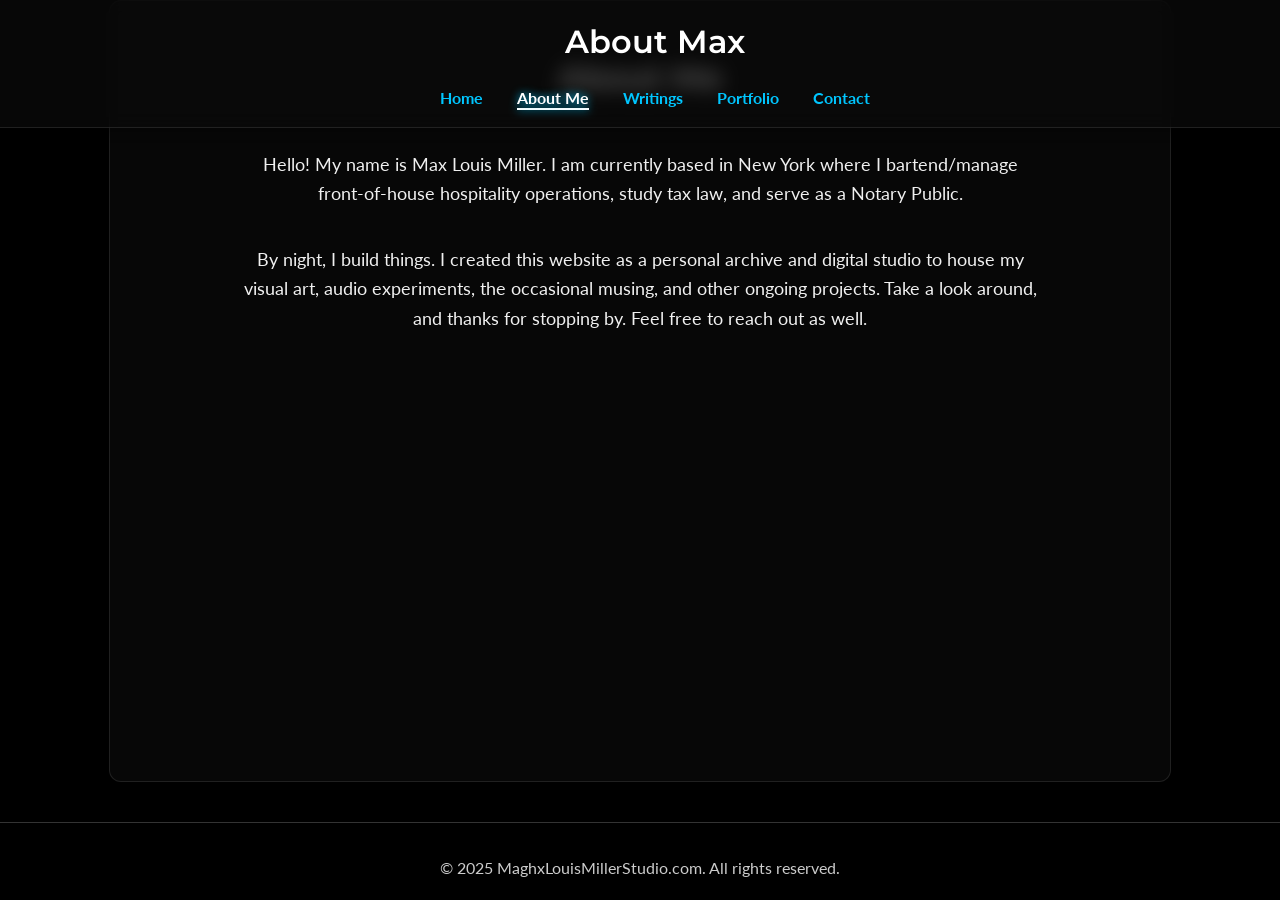
==== about.html @ 5465ef69 "Update about.html text update" ====
<!DOCTYPE html>
<html lang="en">

<head>
    <meta charset="UTF-8">
    <meta name="viewport" content="width=device-width, initial-scale=1.0">
    <meta name="description" content="About Max, a creative professional.">
    <title>About Me - Maxaroonie.com</title>
    <link rel="preconnect" href="https://fonts.googleapis.com">
    <link rel="preconnect" href="https://fonts.gstatic.com" crossorigin>
    <link href="https://fonts.googleapis.com/css2?family=Lato:wght@400;700&family=Montserrat:wght@600;700&display=swap" rel="stylesheet">
    <link rel="stylesheet" href="style.css">
    <script>
        window.addEventListener('DOMContentLoaded', () => {
            console.log('Page loaded');
        });
    </script>
    <script defer src="script.js"></script>
</head>

<body>
    <canvas id="starfield-canvas"></canvas>
    <header>
        <h1 class="site-title">About Max</h1>
        <nav>
            <a href="index.html">Home</a>
            <a href="about.html" class="active">About Me</a>
            <a href="writings.html">Writings</a>
            <a href="portfolio.html">Portfolio</a>
            <a href="index.html#contact">Contact</a>
        </nav>
    </header>

    <section class="about-section">

        <h2>About Me</h2>
<p>
    Hello! My name is Max Louis Miller. I am currently based in New York where I bartend/manage front-of-house hospitality operations, study tax law, and serve as a Notary Public.
</p>
<p>
    By night, I build things. I created this website as a personal archive and digital studio to house my visual art, audio experiments, the occasional musing, and other ongoing projects. Take a look around, and thanks for stopping by. Feel free to reach out as well.
</p>
    </section>

    <footer>
        <p>© 2025 MaghxLouisMillerStudio.com. All rights reserved.</p>
    </footer>
</body>
</html>
---- style.css ----
/* ---------------------------------
   NEW: FADE-IN ANIMATION
   This provides the "cool animation" on page load.
---------------------------------- */
@keyframes fadeIn {
  from {
    opacity: 0;
    transform: translateY(20px);
  }
  to {
    opacity: 1;
    transform: translateY(0);
  }
}

/* ---------------------------------
   STARFIELD BACKGROUND
---------------------------------- */
#starfield-canvas {
  position: fixed;
  top: 0;
  left: 0;
  width: 100%;
  height: 100%;
  z-index: -1;
  background: #000;
}

/* ---------------------------------
   GLOBAL & BODY STYLES
   FIXED: Font-family now correctly uses the loaded Google Fonts.
---------------------------------- */
html, body {
  margin: 0;
  padding: 0;
  /* FIXED: Using 'Lato' as the base font */
  font-family: 'Lato', Arial, sans-serif;
  background: transparent; /* Allows the starfield to show */
  color: #f0f0f0; /* Slightly softer white for text */
  font-size: 16px;
  line-height: 1.7;
}

/* Base link styles */
a {
  color: #00c6ff; /* Use a single, consistent bright blue */
  text-decoration: none;
  font-weight: bold;
  transition: color 0.2s ease, text-shadow 0.2s ease;
}
a:hover {
  color: #fff;
  text-shadow: 0 0 8px #00c6ff; /* Add a glow on hover */
}

/* FIXED: Using 'Montserrat' for all headings */
h1, h2, h3, h4, h5, h6 {
  font-family: 'Montserrat', Arial, sans-serif;
  font-weight: 700;
  color: #fff;
  margin-top: 0;
}

.site-title {
  font-weight: 600;
  margin-bottom: 15px;
}

/* ---------------------------------
   NEW: GLOBAL GLASS-PANEL STYLE
   This reusable class will be the base for our new design.
---------------------------------- */
.glass-panel {
  background: rgba(10, 10, 10, 0.7); /* Dark, 70% transparent */
  border: 1px solid rgba(255, 255, 255, 0.1); /* Subtle white border */
  border-radius: 12px;
  box-shadow: 0 4px 30px rgba(0, 0, 0, 0.5); /* Soft shadow */
  
  /* The "Frosted Glass" effect */
  backdrop-filter: blur(10px);
  -webkit-backdrop-filter: blur(10px); /* For Safari */
}

/* ---------------------------------
   HEADER (REDESIGNED)
   Now a permanent "glass" bar.
---------------------------------- */
header {
  position: fixed;
  top: 0;
  left: 0;
  width: 100%;
  padding: 15px;
  text-align: center;
  z-index: 1000;
  
  /* Apply the glass effect */
  background: rgba(10, 10, 10, 0.7);
  border-bottom: 1px solid rgba(255, 255, 255, 0.1);
  box-shadow: 0 4px 10px rgba(0,0,0,0.3);
  backdrop-filter: blur(10px);
  -webkit-backdrop-filter: blur(10px);
}

nav a {
  margin: 0 15px;
}

/* ---------------------------------
   FIX FOR FIXED-HEADER LAYOUT
   (Increased padding-top to 150px)
---------------------------------- */
.home-section,
.about-section,
.writings-page,
.portfolio-page {
  padding-top: 150px; /* More space for the fixed header */
  padding-bottom: 40px;
  
  /* Apply the "cool animation" to all main content sections */
  animation: fadeIn 1s ease-out;
}

/* ---------------------------------
   HOME PAGE STYLES
   Applying the "glass-panel" style
---------------------------------- */
.home-section {
  text-align: center;
  min-height: 80vh;
}

.home-layout {
  display: block;
}

.home-right {
  width: 90%;
  max-width: 800px;
  margin: 40px auto 0 auto;
  
  /* Make it a "containing" block */
  position: relative; 
  overflow: hidden; /* Hide blob overflow */

  /* Old styles */
  background: rgba(20, 20, 20, 0.4);
  border-radius: 8px;
  padding: 20px;
  border: 1px solid #333;
}.home-right {
  width: 90%;
  max-width: 800px;
  margin: 40px auto 0 auto;
  
  /* Make it a "containing" block */
  position: relative; 
  overflow: hidden; /* Hide blob overflow */

  /* Old styles */
  background: rgba(20, 20, 20, 0.4);
  border-radius: 8px;
  padding: 20px;
  border: 1px solid #333;
}

/* ---------------------------------
   AUDIO BUTTONS
---------------------------------- */
.audio-control-container {
  display: flex;
  justify-content: center;
  align-items: center;
  gap: 15px;
  margin-bottom: 20px;
  flex-wrap: wrap;
}
.audio-btn {
  background-color: #007bff;
  color: white;
  border: none;
  padding: 10px 20px;
  border-radius: 5px;
  cursor: pointer;
  font-family: 'Montserrat', sans-serif;
  font-weight: 600;
  transition: background-color 0.2s, transform 0.1s;
}
.audio-btn:hover {
  background-color: #0056b3;
}
.audio-btn:active {
  transform: scale(0.95);
}

/* ---------------------------------
   CONTACT SECTION
   Applying the "glass-panel" style
---------------------------------- */
.contact-section {
  padding: 40px;
  text-align: center;
  max-width: 800px;
  margin: 40px auto;
  
  /* Use the new glass style */
  background: rgba(10, 10, 10, 0.7);
  border: 1px solid rgba(255, 255, 255, 0.1);
  border-radius: 12px;
  box-shadow: 0 4px 30px rgba(0, 0, 0, 0.5);
  backdrop-filter: blur(10px);
  -webkit-backdrop-filter: blur(10px);
}

.contact-form {
  max-width: 600px;
  margin: 30px auto;
  text-align: left;
}
.form-group {
  margin-bottom: 20px;
}
.form-group label {
  display: block;
  margin-bottom: 5px;
  font-weight: bold;
}
.form-group input,
.form-group textarea {
  width: 100%;
  padding: 12px;
  border: 1px solid #444;
  background: #222;
  color: #fff;
  border-radius: 5px;
  box-sizing: border-box;
}

/* ---------------------------------
   ABOUT PAGE
   Applying the "glass-panel" style
---------------------------------- */
.about-section {
  position: relative;
  min-height: 80vh;
  display: flex;
  flex-direction: column;
  align-items: center;
  justify-content: flex-start;
  padding-left: 20px;
  padding-right: 20px;
  overflow: hidden;
  
  /* Use the glass style on the main text container */
  max-width: 1000px;
  margin: 0 auto;
  padding: 30px;
  background: rgba(10, 10, 10, 0.7);
  border: 1px solid rgba(255, 255, 255, 0.1);
  border-radius: 12px;
  box-shadow: 0 4px 30px rgba(0, 0, 0, 0.5);
  backdrop-filter: blur(10px);
  -webkit-backdrop-filter: blur(10px);
}

.about-section h2 {
    font-size: 2rem;
    margin-top: 20px;
}
.about-section p {
    font-size: 1.1rem;
    max-width: 800px;
    text-align: center;
}
.tapestry-grid {
  display: grid;
  grid-template-columns: repeat(auto-fill, minmax(100px, 1fr));
  width: 100%;
  max-width: 1000px;
  margin: 20px 0;
  z-index: 1;
  border-radius: 8px;
  overflow: hidden; /* Clips the corners of the grid */
}
.tapestry-grid div {
  padding-top: 100%;
  background-size: cover;
  background-position: center;
}

/* ---------------------------------
   WRITINGS PAGE
   Applying the "glass-panel" style
---------------------------------- */
.writings-page {
  max-width: 800px;
  margin: 0 auto;
  padding: 30px;
  
  /* Use the new glass style */
  background: rgba(10, 10, 10, 0.7);
  border: 1px solid rgba(255, 255, 255, 0.1);
  border-radius: 12px;
  box-shadow: 0 4px 30px rgba(0, 0, 0, 0.5);
  backdrop-filter: blur(10px);
  -webkit-backdrop-filter: blur(10px);
}

.writings-intro,
.creative-piece {
  text-align: center;
  border-bottom: 2px solid #444;
  padding-bottom: 20px;
  margin-bottom: 30px;
}
.journal-excerpt {
  background: #1a1a1a; /* Darker interior background */
  border-radius: 5px;
  padding: 20px;
  margin-bottom: 30px;
  border: 1px solid #333;
}
.journal-excerpt header { padding-bottom: 10px; border-bottom: 1px solid #333; margin-bottom: 15px; }
.journal-excerpt h3 { margin: 0; color: #00c6ff; }
.journal-excerpt time { font-size: 0.9rem; color: #aaa; font-style: italic; }
.journal-excerpt blockquote { margin: 0; padding-left: 20px; border-left: 4px solid #007bff; font-style: italic; color: #ddd; line-height: 1.7; }
.journal-excerpt blockquote p { margin-bottom: 15px; }
.section-divider { border: 0; height: 1px; background: #555; margin: 40px 0; }

/* ---------------------------------
   PORTFOLIO PAGE
---------------------------------- */
.portfolio-page {
  max-width: 1200px;
  margin: 0 auto;
  padding-left: 20px;
  padding-right: 20px;
}
.portfolio-intro {
  text-align: center;
  margin-bottom: 40px;
  padding: 30px;
  
  /* Use the new glass style */
  background: rgba(10, 10, 10, 0.7);
  border: 1px solid rgba(255, 255, 255, 0.1);
  border-radius: 12px;
  box-shadow: 0 4px 30px rgba(0, 0, 0, 0.5);
  backdrop-filter: blur(10px);
  -webkit-backdrop-filter: blur(10px);
}
.portfolio-grid {
  /* We are replacing the 'display: grid' properties */
  column-count: 3; /* Default for desktop (e.g., 3 columns) */
  column-gap: 20px;
}
.portfolio-item {
  position: relative;
  overflow: hidden;
  border-radius: 8px;
  box-shadow: 0 4px 10px rgba(0, 0, 0, 0.5);
  background: #222;
  border: 1px solid rgba(255, 255, 255, 0.1);
  
  /* NEW: Replaces grid-gap and controls flow */
  margin-bottom: 20px;
  break-inside: avoid; /* This prevents an item from splitting across columns */
}
.portfolio-item img {
  display: block;
  width: 100%;
  height: auto; /* REVERTED: Allows image's natural height */
  /* REMOVED: height: 300px; */
  /* REMOVED: object-fit: cover; */
  transition: transform 0.3s ease;
}
.portfolio-caption { position: absolute; bottom: 0; left: 0; width: 100%; background: rgba(0, 0, 0, 0.85); color: #fff; padding: 15px; box-sizing: border-box; transform: translateY(100%); transition: transform 0.3s ease-in-out; }
.portfolio-item:hover .portfolio-caption { transform: translateY(0); }
.portfolio-item:hover img { transform: scale(1.05); }
.portfolio-caption h3 { margin: 0 0 5px 0; color: #00c6ff; }
.portfolio-caption p { margin: 0; font-size: 0.9rem; }

/* ---------------------------------
   NAVIGATION ACTIVE STATE
---------------------------------- */
nav a.active {
  color: #fff;
  text-shadow: 0 0 8px #00c6ff;
  text-decoration: underline;
  text-decoration-thickness: 2px;
  text-underline-offset: 4px;
}

/* ---------------------------------
   FOOTER
---------------------------------- */
footer {
  background: transparent;
  border-top: 1px solid #333;
  padding: 15px;
  text-align: center;
  color: #ccc;
  position: relative;
  z-index: 10;
  margin-top: 40px;
}

/* ---------------------------------
   ANIMATED GRADIENT TEXT (OPTION 1)
---------------------------------- */
.animated-gradient {
  font-size: 2.5rem;
  font-weight: 700;
  text-align: center;

  /* 1. Create a "trippy" gradient background */
  background: linear-gradient(120deg, 
    #00c6ff, /* Cyan */
    #ff00f3, /* Magenta */
    #ffb800, /* Gold */
    #00c6ff  /* Back to Cyan */
  );
  
  /* 2. Set the background to be huge */
  background-size: 300% 300%;

  /* 3. Clip the background to the SHAPE of the text */
  -webkit-background-clip: text;
  background-clip: text;

  /* 4. Make the text color transparent to show the gradient */
  color: transparent;

  /* 5. Animate the background-position */
  animation: gradient-shift 6s ease-in-out infinite alternate;
}

/* This @keyframes rule moves the gradient */
@keyframes gradient-shift {
  from {
    background-position: 0% 0%;
  }
  to {
    background-position: 100% 100%;
  }
}

/* Delete the old @keyframes glow rule */

/* ---------------------------------
   MEDIA QUERIES FOR MOBILE
---------------------------------- */
@media (max-width: 768px) {
  .site-title {
    font-size: 1.5rem;
  }
  nav a {
    margin: 0 10px;
    font-size: 0.9rem;
  }
  .home-right {
    width: 95%;
    padding: 20px;
  }
  .animated-gradient {
    font-size: 2rem;
  }
  .contact-section,
  .writings-page,
  .portfolio-intro,
  .about-section {
    width: auto;
    margin-left: 10px;
    margin-right: 10px;
    padding: 20px;
  }
}

/* ---------------------------------
   VOLUME SLIDER STYLES
---------------------------------- */
.volume-slider {
  width: 180px;
  -webkit-appearance: none;
  appearance: none;
  background: rgba(255, 255, 255, 0.2);
  height: 8px;
  border-radius: 5px;
  outline: none;
  transition: opacity 0.2s;
  backdrop-filter: blur(5px);
}

.volume-slider::-webkit-slider-thumb {
  -webkit-appearance: none;
  appearance: none;
  width: 20px;
  height: 20px;
  background: #fff;
  border-radius: 50%;
  cursor: pointer;
  border: 2px solid #00c6ff;
}

.volume-slider::-moz-range-thumb {
  width: 20px;
  height: 20px;
  background: #fff;
  border-radius: 50%;
  cursor: pointer;
  border: 2px solid #00c6ff;
}
/* ---------------------------------
   NEW: MASONRY MEDIA QUERIES
---------------------------------- */
@media (max-width: 992px) {
  .portfolio-grid {
    column-count: 2; /* 2 columns for tablets */
  }
}

@media (max-width: 576px) {
  .portfolio-grid {
    column-count: 1; /* 1 column for phones */
  }
}
/* ---------------------------------
   NEW FADE-IN ANIMATIONS
---------------------------------- */

/* 1. This is the "storyboard" for the animation */
@keyframes fadeInUp {
  from {
    opacity: 0;
    transform: translateY(30px); /* Start 30px lower */
  }
  to {
    opacity: 1;
    transform: translateY(0); /* End at original position */
  }
}

/* 2. This applies the animation to the new sub-headline */
.fade-in-up {
  font-size: 1.25rem;
  color: #ccc;
  margin-top: 10px;
  margin-bottom: 30px;
  
  /* Animation: 'fadeInUp' name, 1s duration, 'ease-out' timing,
     '0.3s' delay, and 'forwards' to stay at the end state */
  animation: fadeInUp 1s ease-out 0.3s forwards;
  
  /* Start hidden */
  opacity: 0;
}

/* 3. This applies a longer delay to the button */
.fade-in-up-delay {
  animation: fadeInUp 1s ease-out 0.6s forwards;
  opacity: 0; /* Start hidden */
}
/* ---------------------------------
   LAVA LAMP EFFECT (OPTION 2)
---------------------------------- */

.lava-lamp-container {
  /* This is the magic: */
  /* 1. Blur the blobs */
  filter: blur(25px); 
  /* 2. Sharpen the edges where they meet */
  /* This creates the "merging" effect */
  contrast: 40; 
  
  /* Container setup */
  position: absolute;
  top: 0;
  left: 0;
  width: 100%;
  height: 100%;
  overflow: hidden;
}

.lava-blob {
  position: absolute;
  border-radius: 50%;
  /* Using the same gradient as the text */
  background: linear-gradient(120deg, 
    #00c6ff, 
    #ff00f3
  );
  opacity: 0.7;
  
  /* This calls the animation */
  animation: move-blob 15s infinite alternate;
}

/* Create 4 blobs of different sizes/speeds */
.lava-blob:nth-child(1) {
  width: 250px; height: 250px;
  top: 10%; left: 10%;
  animation-duration: 15s;
}
.lava-blob:nth-child(2) {
  width: 200px; height: 200px;
  top: 50%; left: 60%;
  animation-duration: 12s;
  animation-direction: alternate-reverse;
}
.lava-blob:nth-child(3) {
  width: 150px; height: 150px;
  top: 70%; left: 10%;
  animation-duration: 18s;
}
.lava-blob:nth-child(4) {
  width: 180px; height: 180px;
  top: 20%; left: 80%;
  animation-duration: 10s;
  animation-direction: alternate-reverse;
}

/* Defines the movement for the blobs */
@keyframes move-blob {
  from {
    transform: translate(-50%, -50%) rotate(0deg);
  }
  to {
    transform: translate(50%, 50%) rotate(360deg);
  }
}

/* This container holds the text */
.hero-content {
  position: relative;
  z-index: 10; /* Sits ON TOP of the lava lamp */
  text-align: center;
}
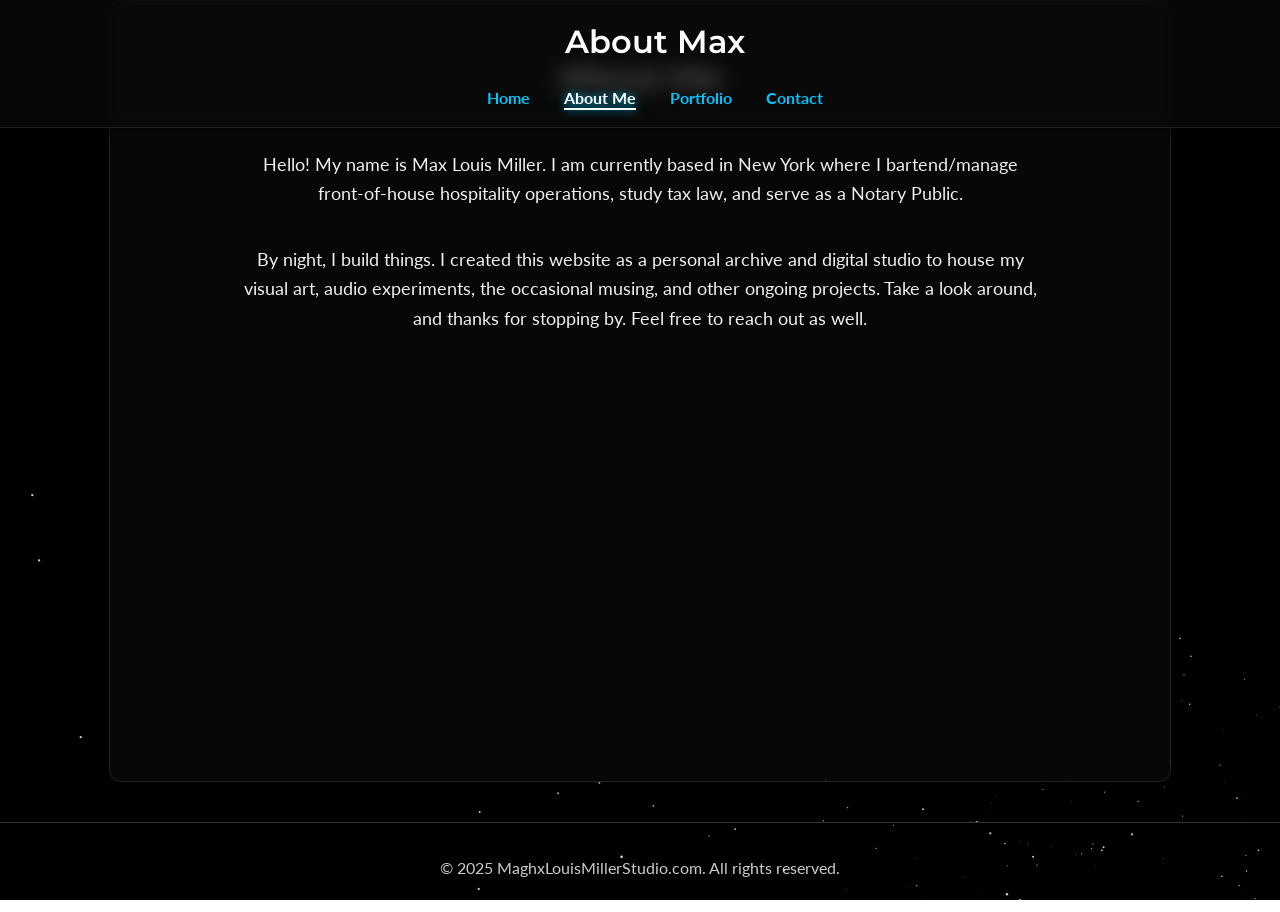
==== commit 9355fd63: "removed one 1 more writings tab button" ====
--- a/about.html
+++ b/about.html
@@ -25,7 +25,6 @@
         <nav>
             <a href="index.html">Home</a>
             <a href="about.html" class="active">About Me</a>
-            <a href="writings.html">Writings</a>
             <a href="portfolio.html">Portfolio</a>
             <a href="index.html#contact">Contact</a>
         </nav>
--- a/style.css
+++ b/style.css
@@ -11,6 +11,13 @@
     opacity: 1;
     transform: translateY(0);
   }
+}
+/* ---------------------------------
+   TALKING HEAD ANIMATION
+---------------------------------- */
+@keyframes floatHead {
+  0%, 100% { transform: translateY(0) rotate(-1deg); }
+  50% { transform: translateY(-12px) rotate(1deg); }
 }
 
 /* ---------------------------------
@@ -112,8 +119,7 @@
 ---------------------------------- */
 .home-section,
 .about-section,
-.writings-page,
-.portfolio-page {
+.Archive-page {
   padding-top: 150px; /* More space for the fixed header */
   padding-bottom: 40px;
   
@@ -135,20 +141,6 @@
 }
 
 .home-right {
-  width: 90%;
-  max-width: 800px;
-  margin: 40px auto 0 auto;
-  
-  /* Make it a "containing" block */
-  position: relative; 
-  overflow: hidden; /* Hide blob overflow */
-
-  /* Old styles */
-  background: rgba(20, 20, 20, 0.4);
-  border-radius: 8px;
-  padding: 20px;
-  border: 1px solid #333;
-}.home-right {
   width: 90%;
   max-width: 800px;
   margin: 40px auto 0 auto;
@@ -288,97 +280,70 @@
   background-position: center;
 }
 
-/* ---------------------------------
-   WRITINGS PAGE
-   Applying the "glass-panel" style
----------------------------------- */
-.writings-page {
-  max-width: 800px;
-  margin: 0 auto;
-  padding: 30px;
-  
-  /* Use the new glass style */
-  background: rgba(10, 10, 10, 0.7);
-  border: 1px solid rgba(255, 255, 255, 0.1);
-  border-radius: 12px;
-  box-shadow: 0 4px 30px rgba(0, 0, 0, 0.5);
-  backdrop-filter: blur(10px);
-  -webkit-backdrop-filter: blur(10px);
-}
-
-.writings-intro,
-.creative-piece {
-  text-align: center;
-  border-bottom: 2px solid #444;
-  padding-bottom: 20px;
-  margin-bottom: 30px;
-}
-.journal-excerpt {
-  background: #1a1a1a; /* Darker interior background */
-  border-radius: 5px;
-  padding: 20px;
-  margin-bottom: 30px;
-  border: 1px solid #333;
-}
-.journal-excerpt header { padding-bottom: 10px; border-bottom: 1px solid #333; margin-bottom: 15px; }
-.journal-excerpt h3 { margin: 0; color: #00c6ff; }
-.journal-excerpt time { font-size: 0.9rem; color: #aaa; font-style: italic; }
-.journal-excerpt blockquote { margin: 0; padding-left: 20px; border-left: 4px solid #007bff; font-style: italic; color: #ddd; line-height: 1.7; }
-.journal-excerpt blockquote p { margin-bottom: 15px; }
-.section-divider { border: 0; height: 1px; background: #555; margin: 40px 0; }
-
-/* ---------------------------------
-   PORTFOLIO PAGE
----------------------------------- */
-.portfolio-page {
+ /* ---------------------------------
+   THE CLEAN ARCHIVE GRID 
+---------------------------------- */
+/* ---------------------------------
+   STICKY TALKING HEAD 
+---------------------------------- */
+.talking-head-container {
+  z-index: 999;
+  display: flex;
+  justify-content: center;
+  align-items: center; /* Centers the head vertically */
+  min-height: 200px; /* Gives it physical space so it doesn't overlap controls */
+  pointer-events: none; 
+}
+
+.talking-head {
+  width: 20vw; 
+  min-width: 160px;
+  max-width: 240px;
+  pointer-events: auto; /* Makes the head itself solid */
+  filter: drop-shadow(0 0 15px rgba(0,0,0,0.8));
+  transition: transform 0.3s, filter 0.3s; /* Added smooth transition for the glow */
+  animation: floatHead 6s infinite ease-in-out; /* Gentle idle bobbing */
+}
+
+.is-talking {
+  /* Using the floatHead animation already defined at the top of your file! */
+  animation: floatHead 2.5s infinite ease-in-out; /* Faster bobbing when talking */
+  filter: drop-shadow(0 0 20px rgba(0, 255, 200, 0.4));
+}
+.Archive-page {
   max-width: 1200px;
   margin: 0 auto;
-  padding-left: 20px;
-  padding-right: 20px;
-}
-.portfolio-intro {
-  text-align: center;
-  margin-bottom: 40px;
-  padding: 30px;
-  
-  /* Use the new glass style */
-  background: rgba(10, 10, 10, 0.7);
-  border: 1px solid rgba(255, 255, 255, 0.1);
-  border-radius: 12px;
-  box-shadow: 0 4px 30px rgba(0, 0, 0, 0.5);
-  backdrop-filter: blur(10px);
-  -webkit-backdrop-filter: blur(10px);
-}
-.portfolio-grid {
-  /* We are replacing the 'display: grid' properties */
-  column-count: 3; /* Default for desktop (e.g., 3 columns) */
-  column-gap: 20px;
-}
-.portfolio-item {
-  position: relative;
+  padding: 150px 20px 40px 20px;
+}
+
+.Archive-grid {
+  display: grid;
+  /* This controls how many images per row. 150px is the size of each square. */
+  grid-template-columns: repeat(auto-fill, minmax(150px, 1fr)); 
+  gap: 10px;
+  padding: 20px 0;
+}
+
+.Archive-item {
+  aspect-ratio: 1 / 1; /* Forces the image to stay square */
   overflow: hidden;
-  border-radius: 8px;
-  box-shadow: 0 4px 10px rgba(0, 0, 0, 0.5);
-  background: #222;
-  border: 1px solid rgba(255, 255, 255, 0.1);
-  
-  /* NEW: Replaces grid-gap and controls flow */
-  margin-bottom: 20px;
-  break-inside: avoid; /* This prevents an item from splitting across columns */
-}
-.portfolio-item img {
+  border-radius: 4px;
+  background: #111;
+}
+
+.Archive-item img {
+  width: 100%;
+  height: 100%;
+  object-fit: cover; /* Crops the image so it fits the square without stretching */
   display: block;
-  width: 100%;
-  height: auto; /* REVERTED: Allows image's natural height */
-  /* REMOVED: height: 300px; */
-  /* REMOVED: object-fit: cover; */
-  transition: transform 0.3s ease;
-}
-.portfolio-caption { position: absolute; bottom: 0; left: 0; width: 100%; background: rgba(0, 0, 0, 0.85); color: #fff; padding: 15px; box-sizing: border-box; transform: translateY(100%); transition: transform 0.3s ease-in-out; }
-.portfolio-item:hover .portfolio-caption { transform: translateY(0); }
-.portfolio-item:hover img { transform: scale(1.05); }
-.portfolio-caption h3 { margin: 0 0 5px 0; color: #00c6ff; }
-.portfolio-caption p { margin: 0; font-size: 0.9rem; }
+  filter: grayscale(20%);
+  transition: transform 0.3s ease, filter 0.3s ease;
+}
+
+.Archive-item:hover img {
+  transform: scale(1.1);
+  filter: grayscale(0%);
+}
 
 /* ---------------------------------
    NAVIGATION ACTIVE STATE
@@ -466,8 +431,7 @@
     font-size: 2rem;
   }
   .contact-section,
-  .writings-page,
-  .portfolio-intro,
+  .Archive-intro,
   .about-section {
     width: auto;
     margin-left: 10px;
@@ -510,20 +474,7 @@
   cursor: pointer;
   border: 2px solid #00c6ff;
 }
-/* ---------------------------------
-   NEW: MASONRY MEDIA QUERIES
----------------------------------- */
-@media (max-width: 992px) {
-  .portfolio-grid {
-    column-count: 2; /* 2 columns for tablets */
-  }
-}
-
-@media (max-width: 576px) {
-  .portfolio-grid {
-    column-count: 1; /* 1 column for phones */
-  }
-}
+
 /* ---------------------------------
    NEW FADE-IN ANIMATIONS
 ---------------------------------- */
@@ -634,4 +585,14 @@
   position: relative;
   z-index: 10; /* Sits ON TOP of the lava lamp */
   text-align: center;
-}+}
+/* ---------------------------------
+   TALKING HEAD 
+---------------------------------- */
+.talking-head-container {
+  display: flex;
+  justify-content: center;
+  min-height: 200px;
+  pointer-events: none;
+  /* No position set here - JavaScript controls it */
+}
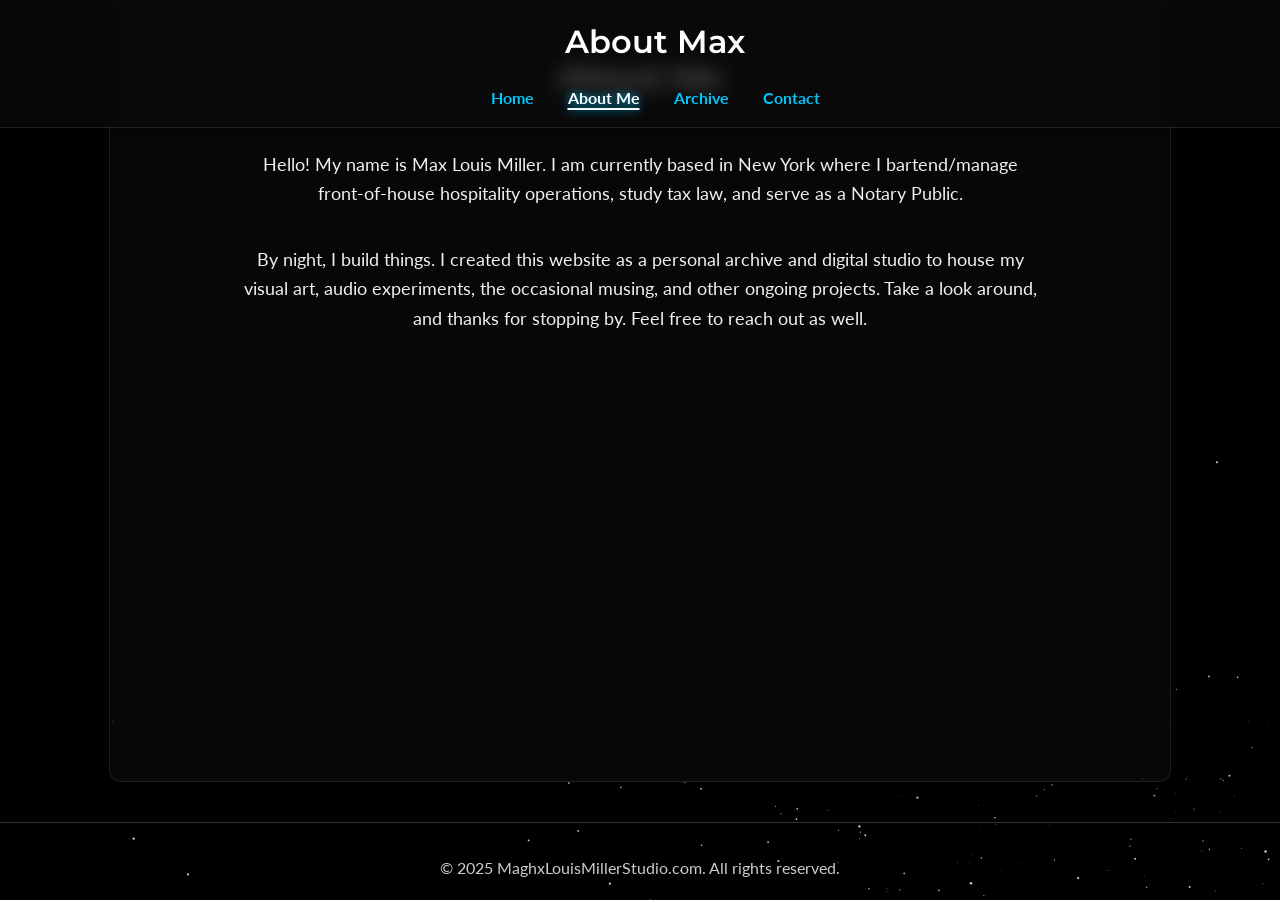
==== commit 4b320c40: "changed one button name" ====
--- a/about.html
+++ b/about.html
@@ -25,7 +25,7 @@
         <nav>
             <a href="index.html">Home</a>
             <a href="about.html" class="active">About Me</a>
-            <a href="portfolio.html">Portfolio</a>
+            <a href="Archive.html">Archive</a>
             <a href="index.html#contact">Contact</a>
         </nav>
     </header>
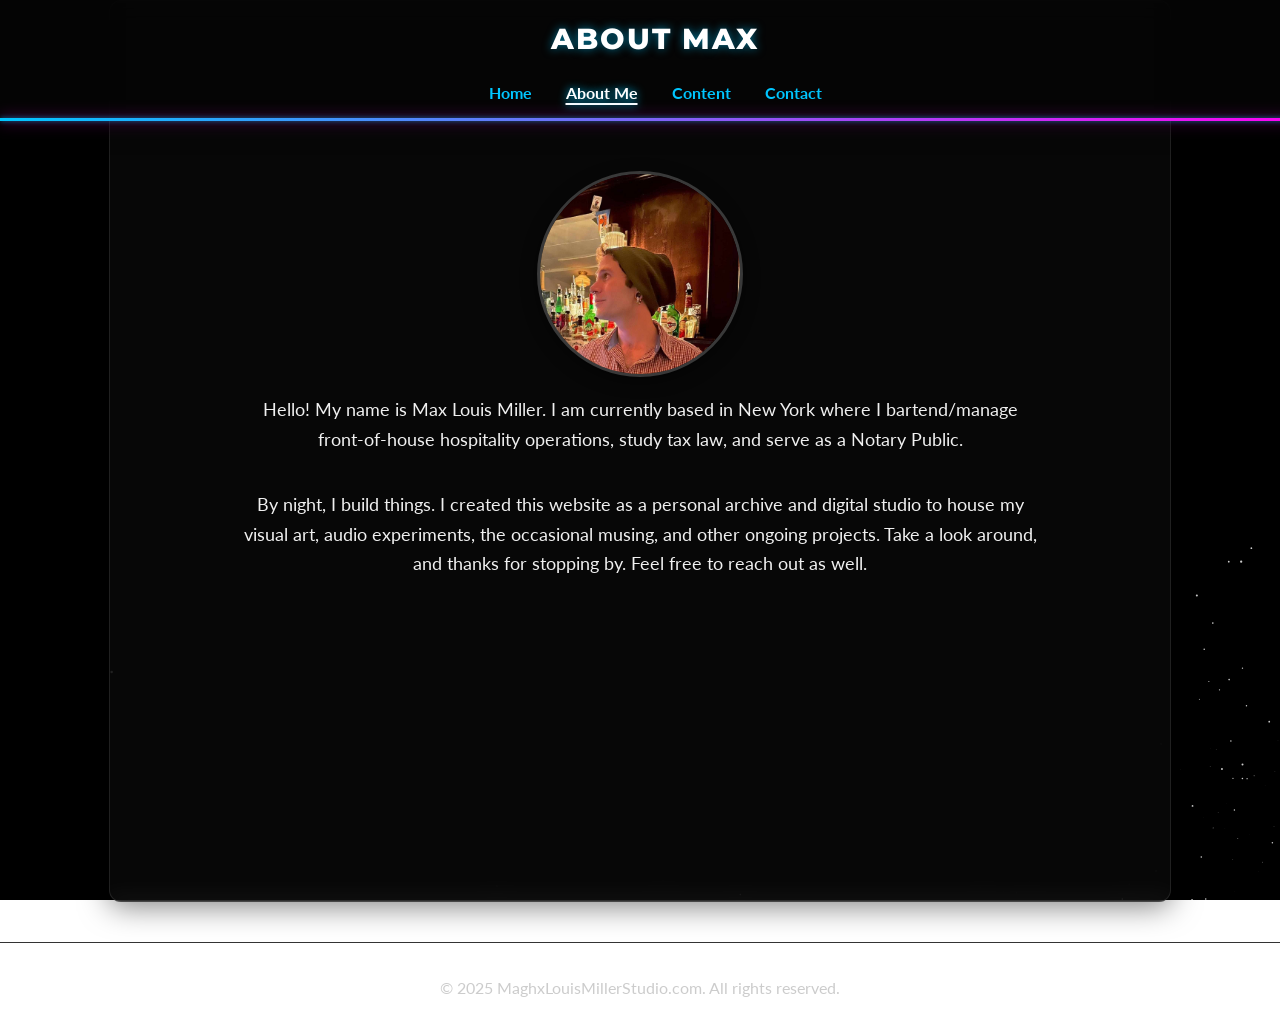
==== commit 6ba4e399: "added photo in about me section. placed archive in content section." ====
--- a/about.html
+++ b/about.html
@@ -5,7 +5,7 @@
     <meta charset="UTF-8">
     <meta name="viewport" content="width=device-width, initial-scale=1.0">
     <meta name="description" content="About Max, a creative professional.">
-    <title>About Me - Maxaroonie.com</title>
+    <title>About Me - MaghxLouisMillerStudio.com</title>
     <link rel="preconnect" href="https://fonts.googleapis.com">
     <link rel="preconnect" href="https://fonts.gstatic.com" crossorigin>
     <link href="https://fonts.googleapis.com/css2?family=Lato:wght@400;700&family=Montserrat:wght@600;700&display=swap" rel="stylesheet">
@@ -25,14 +25,14 @@
         <nav>
             <a href="index.html">Home</a>
             <a href="about.html" class="active">About Me</a>
-            <a href="Archive.html">Archive</a>
+            <a href="content.html">Content</a>
             <a href="index.html#contact">Contact</a>
         </nav>
     </header>
 
     <section class="about-section">
 
-        <h2>About Me</h2>
+        <img src="received_840395827813144.jpeg" alt="Photo of Max" class="profile-photo">
 <p>
     Hello! My name is Max Louis Miller. I am currently based in New York where I bartend/manage front-of-house hospitality operations, study tax law, and serve as a Notary Public.
 </p>
--- a/style.css
+++ b/style.css
@@ -1,3 +1,10 @@
+/* ---------------------------------
+   GLOBAL VARIABLES
+---------------------------------- */
+:root {
+  --brand-gradient: linear-gradient(120deg, #00c6ff, #ff00f3, #ffb800, #00c6ff);
+}
+
 /* ---------------------------------
    NEW: FADE-IN ANIMATION
    This provides the "cool animation" on page load.
@@ -69,8 +76,15 @@
 }
 
 .site-title {
-  font-weight: 600;
+  font-weight: 800;
   margin-bottom: 15px;
+  font-size: 1.8rem;
+  text-transform: uppercase;
+  letter-spacing: 2px;
+  
+  /* Clean glowing text to contrast the flashy border */
+  color: #fff;
+  text-shadow: 0 0 10px rgba(0, 198, 255, 0.6);
 }
 
 /* ---------------------------------
@@ -102,11 +116,25 @@
   z-index: 1000;
   
   /* Apply the glass effect */
-  background: rgba(10, 10, 10, 0.7);
-  border-bottom: 1px solid rgba(255, 255, 255, 0.1);
-  box-shadow: 0 4px 10px rgba(0,0,0,0.3);
-  backdrop-filter: blur(10px);
-  -webkit-backdrop-filter: blur(10px);
+  background: rgba(5, 5, 5, 0.85); /* Darkened slightly for contrast */
+  border-bottom: none;
+  box-shadow: 0 4px 20px rgba(0, 0, 0, 0.6);
+  backdrop-filter: blur(15px);
+  -webkit-backdrop-filter: blur(15px);
+}
+
+/* Flashy Animated Glowing Border for Header */
+header::after {
+  content: '';
+  position: absolute;
+  bottom: 0;
+  left: 0;
+  width: 100%;
+  height: 3px;
+  background: var(--brand-gradient);
+  background-size: 300% 300%;
+  animation: gradient-shift 6s ease-in-out infinite alternate;
+  box-shadow: 0 0 15px rgba(255, 0, 243, 0.6), 0 0 5px rgba(0, 198, 255, 0.6);
 }
 
 nav a {
@@ -204,6 +232,37 @@
   -webkit-backdrop-filter: blur(10px);
 }
 
+/* ---------------------------------
+   AVAILABILITY / OFFLINE STATUS
+---------------------------------- */
+.availability-status {
+  background: rgba(20, 20, 20, 0.6);
+  border: 1px solid rgba(255, 255, 255, 0.15);
+  border-radius: 8px;
+  padding: 15px 20px;
+  margin: 20px auto 30px auto;
+  max-width: 500px;
+  text-align: center;
+  font-size: 0.95rem;
+  color: #ddd;
+  box-shadow: inset 0 0 10px rgba(0,0,0,0.5);
+}
+.status-dot {
+  display: inline-block;
+  width: 10px;
+  height: 10px;
+  background-color: #ffb800; /* Gold for offline/away */
+  border-radius: 50%;
+  margin-right: 8px;
+  box-shadow: 0 0 8px #ffb800;
+  animation: pulse-dot 2s infinite;
+}
+@keyframes pulse-dot {
+  0% { box-shadow: 0 0 0 0 rgba(255, 184, 0, 0.7); }
+  70% { box-shadow: 0 0 0 10px rgba(255, 184, 0, 0); }
+  100% { box-shadow: 0 0 0 0 rgba(255, 184, 0, 0); }
+}
+
 .contact-form {
   max-width: 600px;
   margin: 30px auto;
@@ -220,12 +279,77 @@
 .form-group input,
 .form-group textarea {
   width: 100%;
-  padding: 12px;
-  border: 1px solid #444;
-  background: #222;
+  padding: 15px;
+  border: 1px solid rgba(255, 255, 255, 0.15);
+  background: rgba(0, 0, 0, 0.4);
   color: #fff;
-  border-radius: 5px;
+  border-radius: 8px;
   box-sizing: border-box;
+  transition: border-color 0.3s ease, box-shadow 0.3s ease, background 0.3s ease;
+  font-family: 'Lato', Arial, sans-serif;
+  box-shadow: inset 0 2px 5px rgba(0,0,0,0.5);
+}
+.form-group input:focus,
+.form-group textarea:focus {
+  outline: none;
+  border-color: #00c6ff;
+  background: rgba(0, 0, 0, 0.7);
+  box-shadow: 0 0 12px rgba(0, 198, 255, 0.3), inset 0 2px 5px rgba(0,0,0,0.5);
+}
+
+/* ---------------------------------
+   SUBMIT BUTTON & SOCIAL LINKS
+---------------------------------- */
+.submit-btn {
+  width: 100%;
+  padding: 15px;
+  font-size: 1.1rem;
+  margin-top: 15px;
+  background: transparent;
+  color: #00c6ff;
+  border: 2px solid #00c6ff;
+  border-radius: 8px;
+  cursor: pointer;
+  text-transform: uppercase;
+  letter-spacing: 2px;
+  font-weight: bold;
+  transition: all 0.3s ease;
+  box-shadow: 0 0 10px rgba(0, 198, 255, 0.1);
+}
+.submit-btn:hover {
+  background: #00c6ff;
+  color: #000;
+  box-shadow: 0 0 20px rgba(0, 198, 255, 0.6);
+  transform: translateY(-2px);
+}
+.submit-btn:active {
+  transform: translateY(0);
+}
+
+.social-links {
+  margin-top: 40px;
+  padding-top: 20px;
+  border-top: 1px solid rgba(255, 255, 255, 0.1);
+}
+.social-links p {
+  margin-bottom: 15px;
+  color: #aaa;
+}
+.social-links a {
+  display: inline-block;
+  margin: 0 8px;
+  padding: 8px 16px;
+  background: rgba(255, 255, 255, 0.05);
+  border: 1px solid rgba(255, 255, 255, 0.1);
+  border-radius: 20px;
+  font-size: 0.9rem;
+  transition: all 0.3s ease;
+}
+.social-links a:hover {
+  background: rgba(0, 198, 255, 0.15);
+  border-color: #00c6ff;
+  transform: translateY(-3px);
+  box-shadow: 0 4px 10px rgba(0, 198, 255, 0.2);
 }
 
 /* ---------------------------------
@@ -247,6 +371,7 @@
   max-width: 1000px;
   margin: 0 auto;
   padding: 30px;
+  padding-top: 150px;
   background: rgba(10, 10, 10, 0.7);
   border: 1px solid rgba(255, 255, 255, 0.1);
   border-radius: 12px;
@@ -263,6 +388,17 @@
     font-size: 1.1rem;
     max-width: 800px;
     text-align: center;
+}
+
+.profile-photo {
+  width: 200px;
+  height: 200px;
+  border-radius: 50%;
+  object-fit: cover;
+  object-position: center 0%;
+  margin: 20px auto 0;
+  border: 3px solid rgba(255, 255, 255, 0.2);
+  box-shadow: 0 4px 15px rgba(0, 0, 0, 0.5);
 }
 .tapestry-grid {
   display: grid;
@@ -379,12 +515,7 @@
   text-align: center;
 
   /* 1. Create a "trippy" gradient background */
-  background: linear-gradient(120deg, 
-    #00c6ff, /* Cyan */
-    #ff00f3, /* Magenta */
-    #ffb800, /* Gold */
-    #00c6ff  /* Back to Cyan */
-  );
+  background: var(--brand-gradient);
   
   /* 2. Set the background to be huge */
   background-size: 300% 300%;
@@ -417,7 +548,8 @@
 ---------------------------------- */
 @media (max-width: 768px) {
   .site-title {
-    font-size: 1.5rem;
+    font-size: 1.2rem;
+    letter-spacing: 1px;
   }
   nav a {
     margin: 0 10px;
@@ -437,6 +569,9 @@
     margin-left: 10px;
     margin-right: 10px;
     padding: 20px;
+  }
+  .about-section {
+    padding-top: 130px;
   }
 }
 
@@ -517,11 +652,9 @@
 
 .lava-lamp-container {
   /* This is the magic: */
-  /* 1. Blur the blobs */
-  filter: blur(25px); 
-  /* 2. Sharpen the edges where they meet */
-  /* This creates the "merging" effect */
-  contrast: 40; 
+  /* 1. Blur the blobs and 2. sharpen the edges where they meet */
+  /* This creates the "merging" lava lamp effect */
+  filter: blur(25px) contrast(40);
   
   /* Container setup */
   position: absolute;
